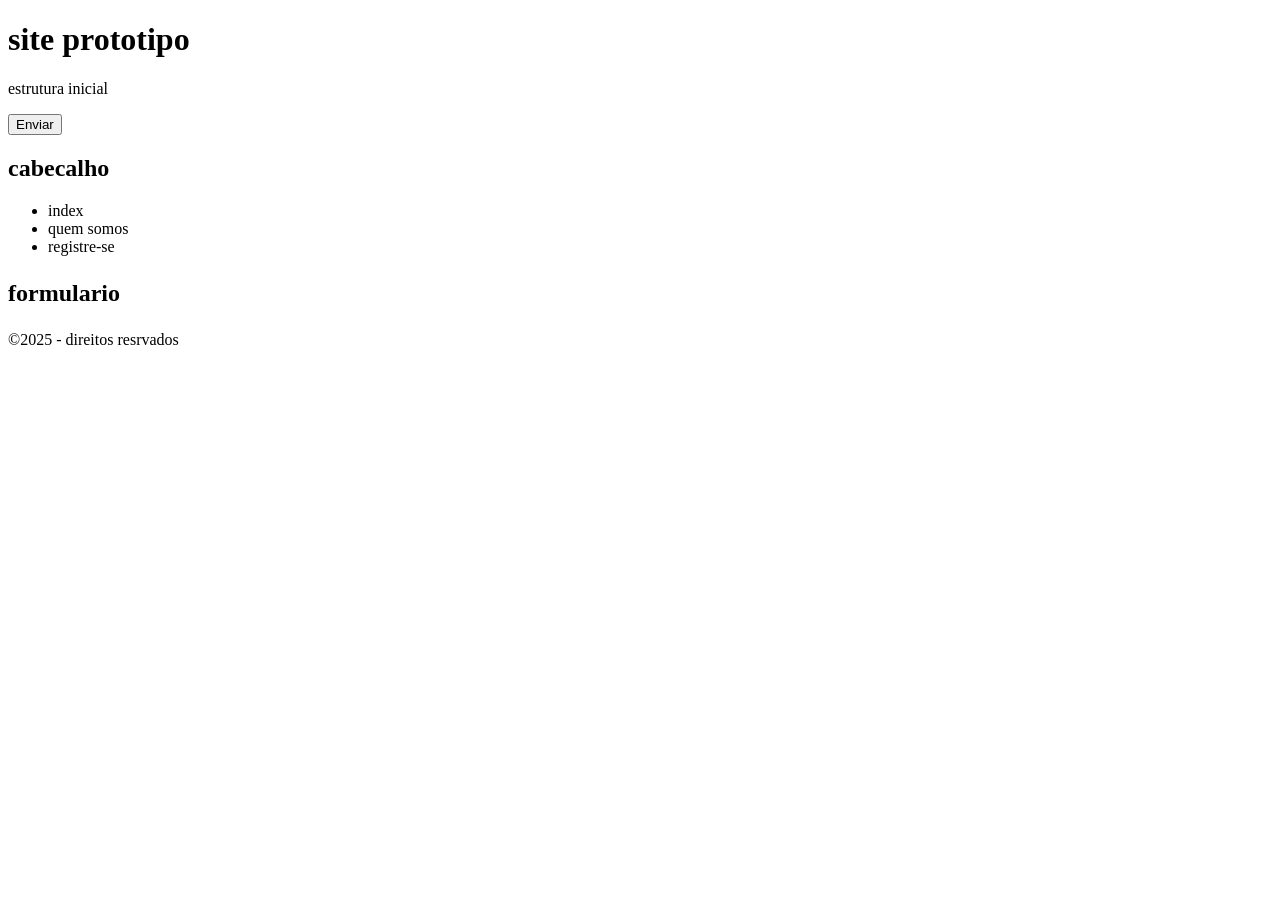
==== index.html @ 528077bf "cria base do site" ====
<!DOCTYPE html>
<html lang="en">
  <head>
    <meta charset="UTF-8" />
    <meta name="viewport" content="width=device-width, initial-scale=1.0" />
    <title>Page Lgin</title>
  </head>
  <body>
    <header>
      <h1>site prototipo</h1>
      <p>estrutura inicial</p>
      <button>Enviar</button>

      <section>
        <h2>cabecalho</h2>
        <ul>
          <li>index</li>
          <li>quem somos</li>
          <li>registre-se</li>
        </ul>
      </section>
    </header>
    <section>
      <h2>
        <p>formulario</p>
      </h2>
    </section>

    <footer>
      <p>&copy;2025 - direitos resrvados</p>
    </footer>
  </body>
</html>
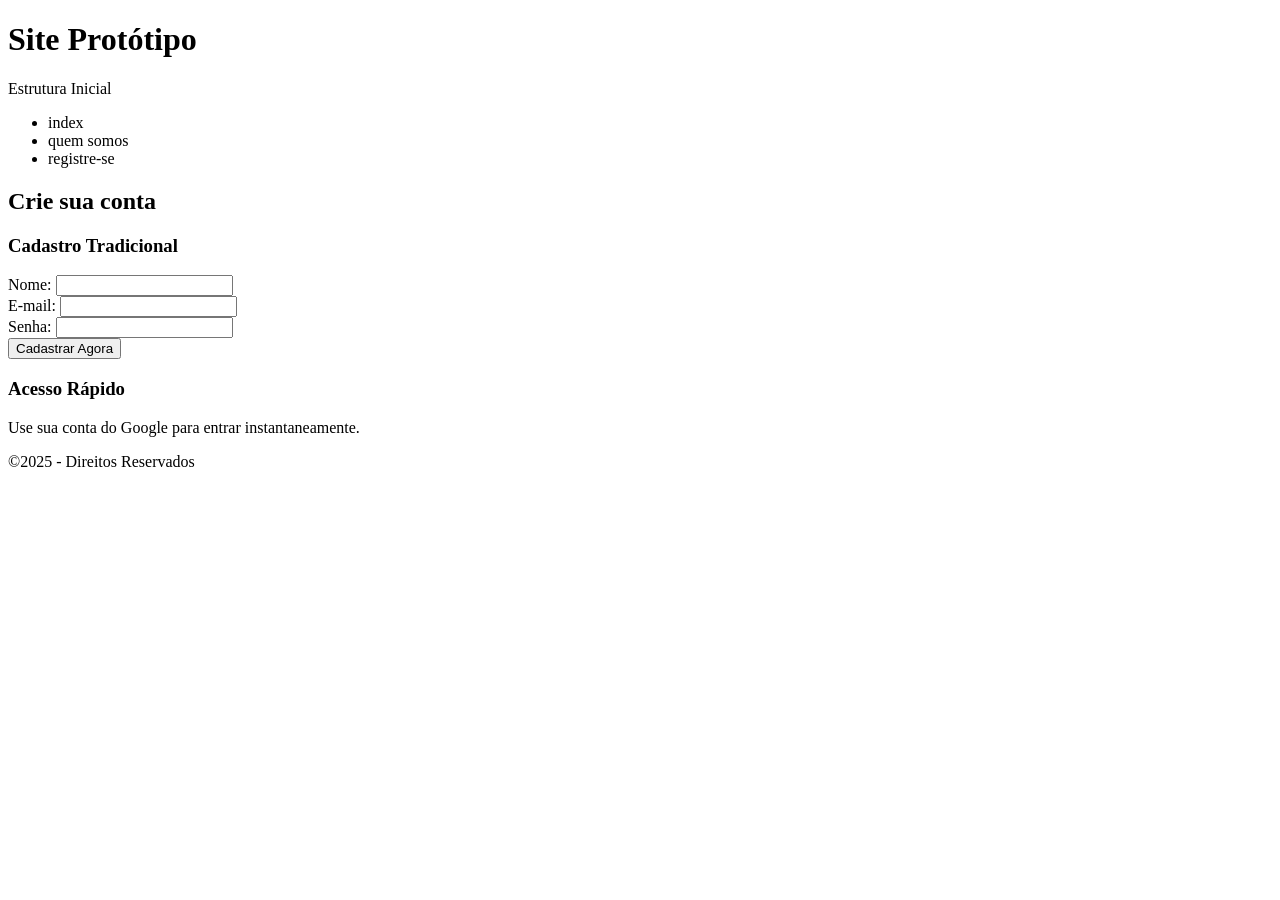
==== commit b6da2a53: "comeco da configuracao do login" ====
--- a/index.html
+++ b/index.html
@@ -1,18 +1,20 @@
 <!DOCTYPE html>
-<html lang="en">
+<html lang="pt-br">
   <head>
     <meta charset="UTF-8" />
     <meta name="viewport" content="width=device-width, initial-scale=1.0" />
-    <title>Page Lgin</title>
+    <title>Cadastro - Site Protótipo</title>
+
+    <link rel="stylesheet" href="estilo.css" />
+
+    <script src="https://accounts.google.com/gsi/client" async defer></script>
   </head>
   <body>
     <header>
-      <h1>site prototipo</h1>
-      <p>estrutura inicial</p>
-      <button>Enviar</button>
+      <h1>Site Protótipo</h1>
+      <p>Estrutura Inicial</p>
 
-      <section>
-        <h2>cabecalho</h2>
+      <section class="navegacao">
         <ul>
           <li>index</li>
           <li>quem somos</li>
@@ -20,14 +22,75 @@
         </ul>
       </section>
     </header>
-    <section>
-      <h2>
-        <p>formulario</p>
-      </h2>
-    </section>
+
+    <main class="conteudo-principal">
+      <h2 class="titulo-secao">Crie sua conta</h2>
+
+      <div class="grade-cadastro">
+        <section class="coluna-manual">
+          <h3>Cadastro Tradicional</h3>
+          <form id="formulario-registro">
+            <div class="campo-entrada">
+              <label for="nome">Nome:</label>
+              <input type="text" id="nome" required />
+            </div>
+            <div class="campo-entrada">
+              <label for="email">E-mail:</label>
+              <input type="email" id="email" required />
+            </div>
+            <div class="campo-entrada">
+              <label for="senha">Senha:</label>
+              <input type="password" id="senha" required />
+            </div>
+            <button type="submit" class="botao-cadastrar">
+              Cadastrar Agora
+            </button>
+          </form>
+        </section>
+
+        <section class="coluna-social">
+          <h3>Acesso Rápido</h3>
+          <p>Use sua conta do Google para entrar instantaneamente.</p>
+
+          <div
+            id="g_id_onload"
+            data-client_id="SEU_ID_DO_CLIENTE.apps.googleusercontent.com"
+            data-context="signup"
+            data-ux_mode="popup"
+            data-callback="lidarComRespostaGoogle"
+            data-auto_prompt="false"
+          ></div>
+
+          <div
+            class="g_id_signin"
+            data-type="standard"
+            data-shape="rectangular"
+            data-theme="outline"
+            data-text="signup_with"
+            data-size="large"
+          ></div>
+        </section>
+      </div>
+    </main>
 
     <footer>
-      <p>&copy;2025 - direitos resrvados</p>
+      <p>&copy;2025 - Direitos Reservados</p>
     </footer>
+
+    <script>
+      // Função para resposta do Google
+      function lidarComRespostaGoogle(response) {
+        alert("Sucesso no Google! Token recebido.");
+        console.log(response.credential);
+      }
+
+      // Lógica do formulário manual
+      document
+        .getElementById("formulario-registro")
+        .addEventListener("submit", function (e) {
+          e.preventDefault();
+          alert("Cadastro manual enviado com sucesso!");
+        });
+    </script>
   </body>
 </html>
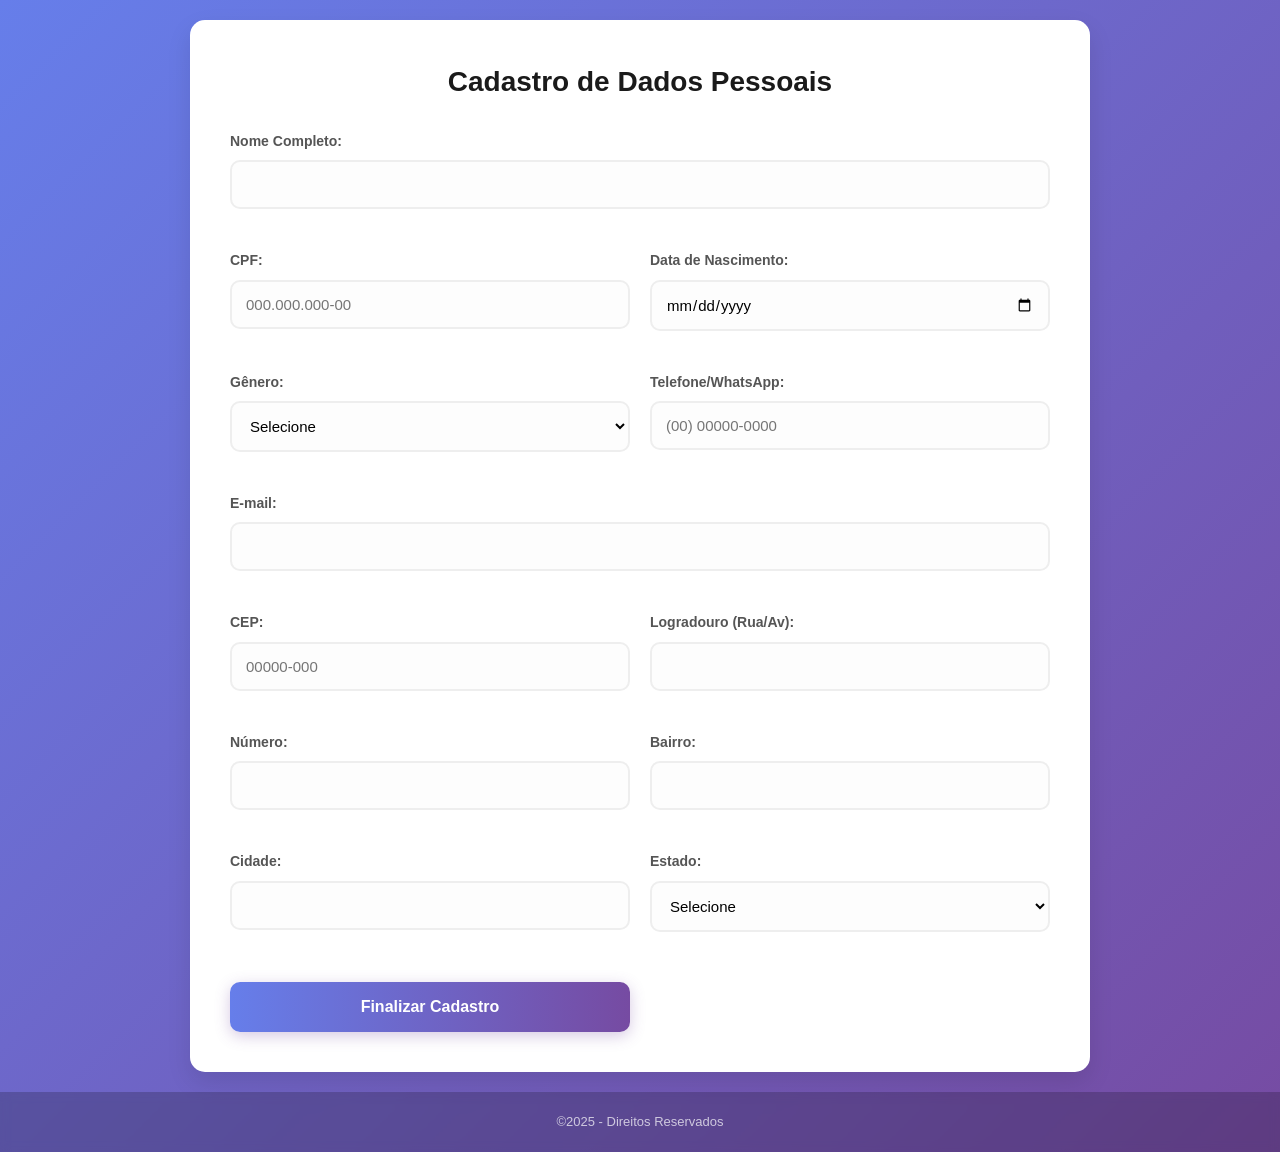
==== commit b96111fc: "cria nova pagina formulario e ajusta css unificado" ====
--- a/index.html
+++ b/index.html
@@ -4,72 +4,178 @@
     <meta charset="UTF-8" />
     <meta name="viewport" content="width=device-width, initial-scale=1.0" />
     <title>Cadastro - Site Protótipo</title>
-
     <link rel="stylesheet" href="estilo.css" />
-
-    <script src="https://accounts.google.com/gsi/client" async defer></script>
   </head>
   <body>
-    <header>
-      <h1>Site Protótipo</h1>
-      <p>Estrutura Inicial</p>
+    <main class="conteudo-principal">
+      <div class="formulario-container">
+        <h2 class="titulo-secao">Cadastro de Dados Pessoais</h2>
 
-      <section class="navegacao">
-        <ul>
-          <li>index</li>
-          <li>quem somos</li>
-          <li>registre-se</li>
-        </ul>
-      </section>
-    </header>
+        <form id="formulario-registro" autocomplete="off">
+          <div class="formulario-completo">
+            <div class="campo-entrada campo-cheio">
+              <label for="nome_completo">Nome Completo:</label>
+              <input
+                type="text"
+                id="nome_completo"
+                name="nome_completo"
+                required
+                autocomplete="new-password"
+              />
+            </div>
 
-    <main class="conteudo-principal">
-      <h2 class="titulo-secao">Crie sua conta</h2>
+            <div class="campo-entrada">
+              <label for="cpf">CPF:</label>
+              <input
+                type="text"
+                id="cpf"
+                name="cpf"
+                placeholder="000.000.000-00"
+                required
+                autocomplete="new-password"
+              />
+            </div>
 
-      <div class="grade-cadastro">
-        <section class="coluna-manual">
-          <h3>Cadastro Tradicional</h3>
-          <form id="formulario-registro">
             <div class="campo-entrada">
-              <label for="nome">Nome:</label>
-              <input type="text" id="nome" required />
+              <label for="data_nascimento">Data de Nascimento:</label>
+              <input
+                type="date"
+                id="data_nascimento"
+                name="data_nascimento"
+                required
+                autocomplete="new-password"
+              />
             </div>
+
             <div class="campo-entrada">
+              <label for="genero">Gênero:</label>
+              <select id="genero" name="genero" required>
+                <option value="">Selecione</option>
+                <option value="masculino">Masculino</option>
+                <option value="feminino">Feminino</option>
+                <option value="outro">Outro</option>
+                <option value="prefiro_nao_dizer">Prefiro não dizer</option>
+              </select>
+            </div>
+
+            <div class="campo-entrada">
+              <label for="telefone">Telefone/WhatsApp:</label>
+              <input
+                type="tel"
+                id="telefone"
+                name="telefone"
+                placeholder="(00) 00000-0000"
+                required
+                autocomplete="new-password"
+              />
+            </div>
+
+            <div class="campo-entrada campo-cheio">
               <label for="email">E-mail:</label>
-              <input type="email" id="email" required />
+              <input
+                type="email"
+                id="email"
+                name="email"
+                required
+                autocomplete="new-password"
+              />
             </div>
+
             <div class="campo-entrada">
-              <label for="senha">Senha:</label>
-              <input type="password" id="senha" required />
+              <label for="cep">CEP:</label>
+              <input
+                type="text"
+                id="cep"
+                name="cep"
+                placeholder="00000-000"
+                required
+                autocomplete="new-password"
+              />
             </div>
+
+            <div class="campo-entrada">
+              <label for="logradouro">Logradouro (Rua/Av):</label>
+              <input
+                type="text"
+                id="logradouro"
+                name="logradouro"
+                required
+                autocomplete="new-password"
+              />
+            </div>
+
+            <div class="campo-entrada">
+              <label for="numero">Número:</label>
+              <input
+                type="text"
+                id="numero"
+                name="numero"
+                required
+                autocomplete="new-password"
+              />
+            </div>
+
+            <div class="campo-entrada">
+              <label for="bairro">Bairro:</label>
+              <input
+                type="text"
+                id="bairro"
+                name="bairro"
+                required
+                autocomplete="new-password"
+              />
+            </div>
+
+            <div class="campo-entrada">
+              <label for="cidade">Cidade:</label>
+              <input
+                type="text"
+                id="cidade"
+                name="cidade"
+                required
+                autocomplete="new-password"
+              />
+            </div>
+
+            <div class="campo-entrada">
+              <label for="estado">Estado:</label>
+              <select id="estado" name="estado" required>
+                <option value="">Selecione</option>
+                <option value="AC">Acre</option>
+                <option value="AL">Alagoas</option>
+                <option value="AP">Amapá</option>
+                <option value="AM">Amazonas</option>
+                <option value="BA">Bahia</option>
+                <option value="CE">Ceará</option>
+                <option value="DF">Distrito Federal</option>
+                <option value="ES">Espírito Santo</option>
+                <option value="GO">Goiás</option>
+                <option value="MA">Maranhão</option>
+                <option value="MT">Mato Grosso</option>
+                <option value="MS">Mato Grosso do Sul</option>
+                <option value="MG">Minas Gerais</option>
+                <option value="PA">Pará</option>
+                <option value="PB">Paraíba</option>
+                <option value="PR">Paraná</option>
+                <option value="PE">Pernambuco</option>
+                <option value="PI">Piauí</option>
+                <option value="RJ">Rio de Janeiro</option>
+                <option value="RN">Rio Grande do Norte</option>
+                <option value="RS">Rio Grande do Sul</option>
+                <option value="RO">Rondônia</option>
+                <option value="RR">Roraima</option>
+                <option value="SC">Santa Catarina</option>
+                <option value="SP">São Paulo</option>
+                <option value="SE">Sergipe</option>
+                <option value="TO">Tocantins</option>
+              </select>
+            </div>
+
             <button type="submit" class="botao-cadastrar">
-              Cadastrar Agora
+              Finalizar Cadastro
             </button>
-          </form>
-        </section>
-
-        <section class="coluna-social">
-          <h3>Acesso Rápido</h3>
-          <p>Use sua conta do Google para entrar instantaneamente.</p>
-
-          <div
-            id="g_id_onload"
-            data-client_id="SEU_ID_DO_CLIENTE.apps.googleusercontent.com"
-            data-context="signup"
-            data-ux_mode="popup"
-            data-callback="lidarComRespostaGoogle"
-            data-auto_prompt="false"
-          ></div>
-
-          <div
-            class="g_id_signin"
-            data-type="standard"
-            data-shape="rectangular"
-            data-theme="outline"
-            data-text="signup_with"
-            data-size="large"
-          ></div>
-        </section>
+          </div>
+        </form>
       </div>
     </main>
 
@@ -78,18 +184,11 @@
     </footer>
 
     <script>
-      // Função para resposta do Google
-      function lidarComRespostaGoogle(response) {
-        alert("Sucesso no Google! Token recebido.");
-        console.log(response.credential);
-      }
-
-      // Lógica do formulário manual
       document
         .getElementById("formulario-registro")
         .addEventListener("submit", function (e) {
           e.preventDefault();
-          alert("Cadastro manual enviado com sucesso!");
+          alert("Cadastro enviado com sucesso!");
         });
     </script>
   </body>
--- a/estilo.css
+++ b/estilo.css
@@ -0,0 +1,247 @@
+* {
+  margin: 0;
+  padding: 0;
+  box-sizing: border-box;
+  font-family: "Inter", "Segoe UI", Roboto, Helvetica, Arial, sans-serif;
+}
+
+body {
+  background: linear-gradient(135deg, #667eea 0%, #764ba2 100%);
+  color: #333;
+  line-height: 1.6;
+  display: flex;
+  flex-direction: column;
+  min-height: 100vh;
+}
+
+/* Header e Navegação */
+header {
+  background-color: rgba(255, 255, 255, 0.1);
+  backdrop-filter: blur(10px);
+  padding: 15px;
+  text-align: center;
+  border-bottom: 1px solid rgba(255, 255, 255, 0.2);
+}
+
+header h1 {
+  color: #ffffff;
+  font-size: 22px;
+  letter-spacing: 1px;
+}
+
+header p {
+  color: rgba(255, 255, 255, 0.8);
+  font-size: 13px;
+}
+
+.navegacao ul {
+  list-style: none;
+  display: flex;
+  justify-content: center;
+  gap: 20px;
+  margin-top: 10px;
+}
+
+.navegacao li a {
+  color: #ffffff;
+  text-decoration: none;
+  font-weight: 500;
+  font-size: 13px;
+  transition: opacity 0.3s;
+}
+
+.navegacao li a:hover {
+  opacity: 0.7;
+}
+
+/* Containers Principais */
+.conteudo-principal {
+  flex: 1;
+  display: flex;
+  align-items: center;
+  justify-content: center;
+  width: 100%;
+  padding: 20px;
+}
+
+/* Cartão de Login (Glassmorphism) */
+.cartao-login {
+  background: rgba(255, 255, 255, 0.95);
+  padding: 40px;
+  border-radius: 20px;
+  box-shadow: 0 15px 35px rgba(0, 0, 0, 0.2);
+  width: 100%;
+  max-width: 420px;
+  transition: transform 0.3s ease;
+}
+
+.cartao-login:hover {
+  transform: translateY(-5px);
+}
+
+/* Formulário de Cadastro (Estilo Diferente) */
+.formulario-container {
+  background: #ffffff;
+  padding: 40px;
+  border-radius: 15px;
+  box-shadow: 0 10px 25px rgba(0, 0, 0, 0.1);
+  width: 100%;
+  max-width: 900px;
+}
+
+.titulo-secao {
+  text-align: center;
+  margin-bottom: 25px;
+  color: #1a1a1a;
+  font-size: 28px;
+  font-weight: 700;
+}
+
+/* Grid do Formulário de Cadastro */
+.formulario-completo {
+  display: grid;
+  grid-template-columns: 1fr 1fr;
+  gap: 20px;
+}
+
+/* Elementos de Formulário */
+.campo-entrada,
+.grupo-entrada {
+  display: flex;
+  flex-direction: column;
+  margin-bottom: 20px;
+}
+
+label {
+  margin-bottom: 8px;
+  font-weight: 600;
+  font-size: 14px;
+  color: #555;
+}
+
+input,
+select {
+  padding: 14px;
+  border: 2px solid #eee;
+  border-radius: 10px;
+  font-size: 15px;
+  transition: all 0.3s ease;
+  background-color: #fdfdfd;
+}
+
+input:focus,
+select:focus {
+  outline: none;
+  border-color: #667eea;
+  box-shadow: 0 0 0 4px rgba(102, 126, 234, 0.1);
+  background-color: #fff;
+}
+
+.campo-cheio {
+  grid-column: span 2;
+}
+
+/* Botões */
+.botao-cadastrar,
+.botao-acessar {
+  width: 100%;
+  padding: 16px;
+  background: linear-gradient(to right, #667eea, #764ba2);
+  color: white;
+  border: none;
+  border-radius: 10px;
+  cursor: pointer;
+  font-size: 16px;
+  font-weight: 700;
+  transition: all 0.3s ease;
+  margin-top: 10px;
+  box-shadow: 0 4px 15px rgba(118, 75, 162, 0.3);
+}
+
+.botao-cadastrar:hover,
+.botao-acessar:hover {
+  transform: scale(1.02);
+  box-shadow: 0 6px 20px rgba(118, 75, 162, 0.4);
+  filter: brightness(1.1);
+}
+
+/* Divisor e Google Login */
+.divisor {
+  margin: 30px 0;
+  text-align: center;
+  position: relative;
+}
+
+.divisor::before {
+  content: "";
+  position: absolute;
+  top: 50%;
+  left: 0;
+  right: 0;
+  height: 1px;
+  background: #eee;
+  z-index: 1;
+}
+
+.divisor span {
+  background: #fff;
+  padding: 0 15px;
+  color: #aaa;
+  font-size: 13px;
+  position: relative;
+  z-index: 2;
+}
+
+.autenticacao-google {
+  margin-bottom: 25px;
+}
+
+/* Links Auxiliares */
+.links-auxiliares {
+  margin-top: 25px;
+  text-align: center;
+  font-size: 14px;
+  color: #777;
+}
+
+.links-auxiliares a {
+  color: #667eea;
+  text-decoration: none;
+  font-weight: 700;
+  transition: color 0.3s;
+}
+
+.links-auxiliares a:hover {
+  color: #764ba2;
+  text-decoration: underline;
+}
+
+/* Footer */
+footer {
+  background-color: rgba(0, 0, 0, 0.2);
+  backdrop-filter: blur(5px);
+  color: white;
+  text-align: center;
+  padding: 20px;
+  margin-top: auto;
+}
+
+footer p {
+  font-size: 13px;
+  opacity: 0.7;
+}
+
+/* Responsividade */
+@media (max-width: 768px) {
+  .formulario-completo {
+    grid-template-columns: 1fr;
+  }
+
+  .campo-cheio {
+    grid-column: span 1;
+  }
+
+  .cartao-login {
+    padding: 30px 20px;
+  }
+}
